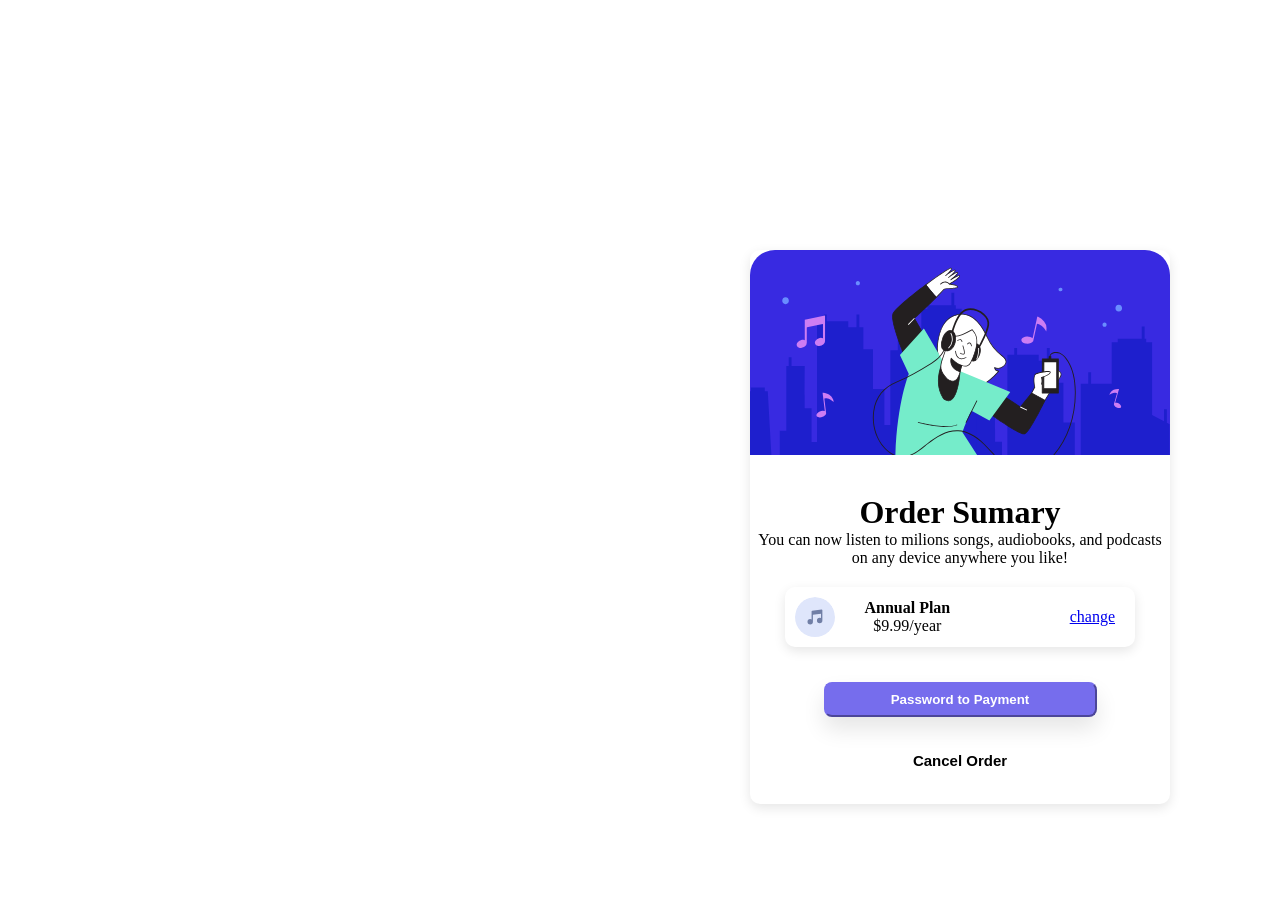
==== front-projeto/index.html @ 552cb952 "Add files via upload" ====
<!DOCTYPE html>
<html lang="pt-BR">

<head>
    <meta charset="UTF-8">
    <meta name="viewport" content="width=device-width, initial-scale=1.0">
    <title>Aula 5</title>
    <link rel="stylesheet" href="css/style.css">
</head>

<body>
    <header class="container--sumary">
        <img src="img\illustration-hero.svg" alt="ilustração menina dançando">
        <h1>Order Sumary</h1>
        <p class="">You can now listen to milions songs, audiobooks, and podcasts on any device anywhere you like!</p>
        <div class="container--indication">
            <img src="img/icon-music.svg" alt="imagem musica" class="container--image">
            <div class="container--juncao">
                <p class="container--p1">Annual Plan</p>
                <p>$9.99/year</p>
            </div>
            <div class="container--button">
                <a href="#">change</a>
            </div>
        </div>
        <div>    
            <button class="container--button3">Password to Payment</button>
        </div>
        <div>
            <button class="container--button2">Cancel Order</button>
        </div>    
    </header>
</body>
</html>
---- front-projeto/css/style.css ----
*{
    padding: 0;
    margin: 0;
}

body{
    background-image: url(/img/pattern-background-desktop.svg);
    background-size: cover;
    background-position: center;
    background-repeat: no-repeat;
}

.container--sumary{
    background-color: #fff;
    border-radius: 10px;
    padding: 0px;
    box-shadow: 0px 4px 12px rgba(0, 0, 0, 0.1);
    width: 420px;
    text-align: center;
    margin-left: 750px;
    margin-top: 250px;
}

.container--indication{
    box-shadow: 0px 4px 12px rgba(0, 0, 0, 0.1);
    border-radius: 10px;
    margin-left: 35px;
    margin-right: 35px;
    margin-top: 20px;
    display: flex;
    align-items: center;
    justify-content: space-between;
}

.container--button2{
    cursor: pointer;
    background-color: #fff; 
    border: none; 
    color: rgb(0, 0, 0);
    font-weight: bold;
    font-size: 15px;
    margin-bottom: 35px;
    margin-top: 35px;
}

.container--button {
    color: blue;
    text-decoration: none;
    padding-right: 20px;   
}

.container--button3{
    margin-top: 35px;
    background-color: #766DED;
    border-radius: 8px;
    border-color: #766DED;
    color: #fff;
    font-weight: bold;
    box-shadow: 0px 12px 22px rgba(0, 0, 0, 0.1);
    width: 65%;
    cursor: pointer;
    height: 35px;
    
}

.container--juncao{
    padding-right: 100px ;
}

.container--p1{
    font-weight: bold;
}

img{
    border-radius: 25px 25px 0px 0px;
    width: 420px;
}

.container--image{
    width: 40px;
    margin: 10px;

}

h1{
    margin-top: 35px;
}
p{

}

h2{
    text-align: center;
}
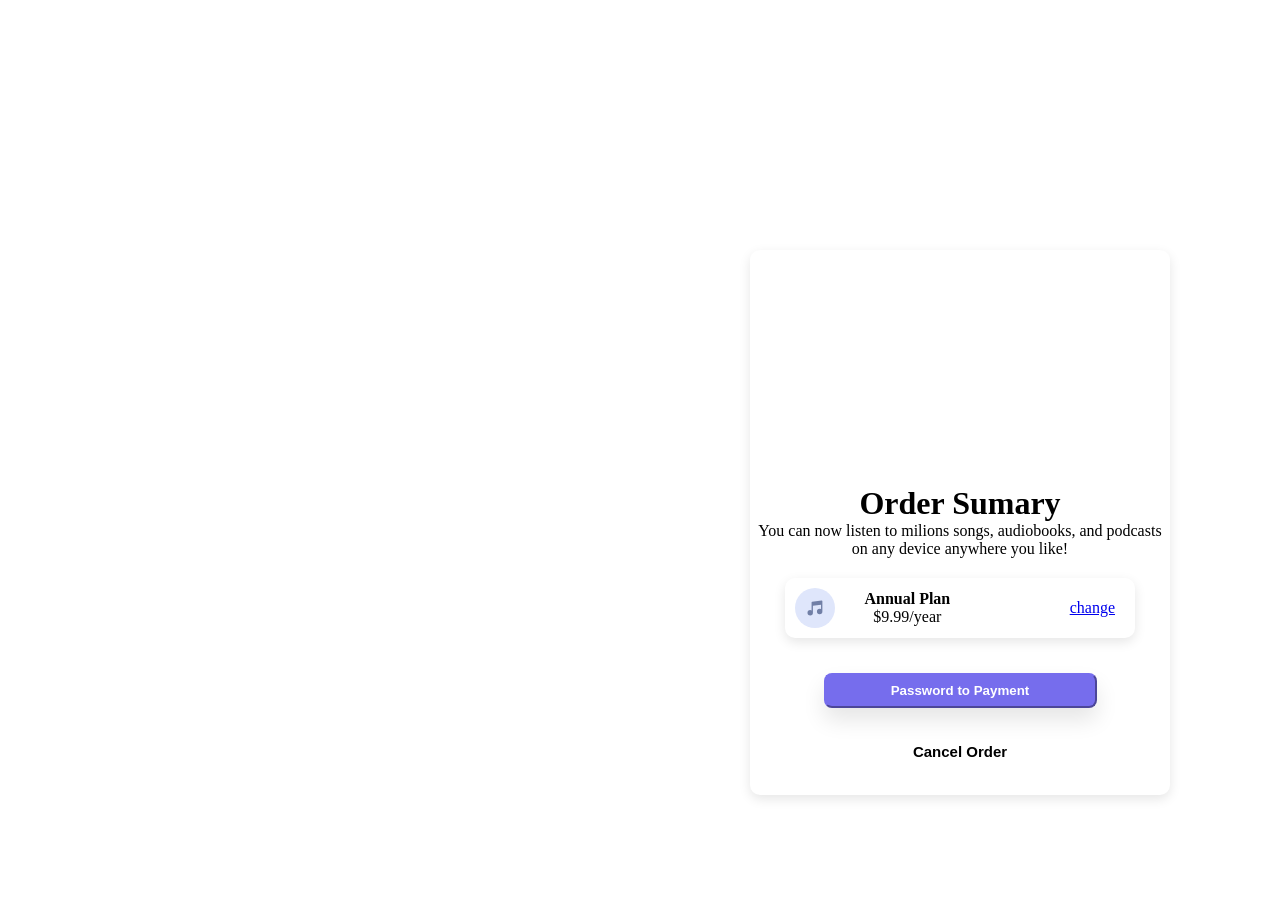
==== commit 01015b06: "Add files via upload" ====
--- a/front-projeto/index.html
+++ b/front-projeto/index.html
@@ -10,7 +10,8 @@
 
 <body>
     <header class="container--sumary">
-        <img src="img\illustration-hero.svg" alt="ilustração menina dançando">
+        <div class="container--image2">
+        </div>
         <h1>Order Sumary</h1>
         <p class="">You can now listen to milions songs, audiobooks, and podcasts on any device anywhere you like!</p>
         <div class="container--indication">
@@ -23,12 +24,13 @@
                 <a href="#">change</a>
             </div>
         </div>
-        <div>    
+        <div>
             <button class="container--button3">Password to Payment</button>
         </div>
         <div>
             <button class="container--button2">Cancel Order</button>
-        </div>    
+        </div>
     </header>
 </body>
-</html>
+
+</html>
--- a/front-projeto/css/style.css
+++ b/front-projeto/css/style.css
@@ -8,6 +8,16 @@
     background-size: cover;
     background-position: center;
     background-repeat: no-repeat;
+    margin-right: 10px;
+    
+}
+
+.container--image2{
+    background-image: url(/img/illustration-hero.svg);
+    background-size: cover;
+    background-position: center;
+    border-radius: 10px 10px 0px 0px;
+    min-height: 200px;
 }
 
 .container--sumary{
@@ -72,7 +82,6 @@
 }
 
 img{
-    border-radius: 25px 25px 0px 0px;
     width: 420px;
 }
 
@@ -85,9 +94,7 @@
 h1{
     margin-top: 35px;
 }
-p{
 
-}
 
 h2{
     text-align: center;
